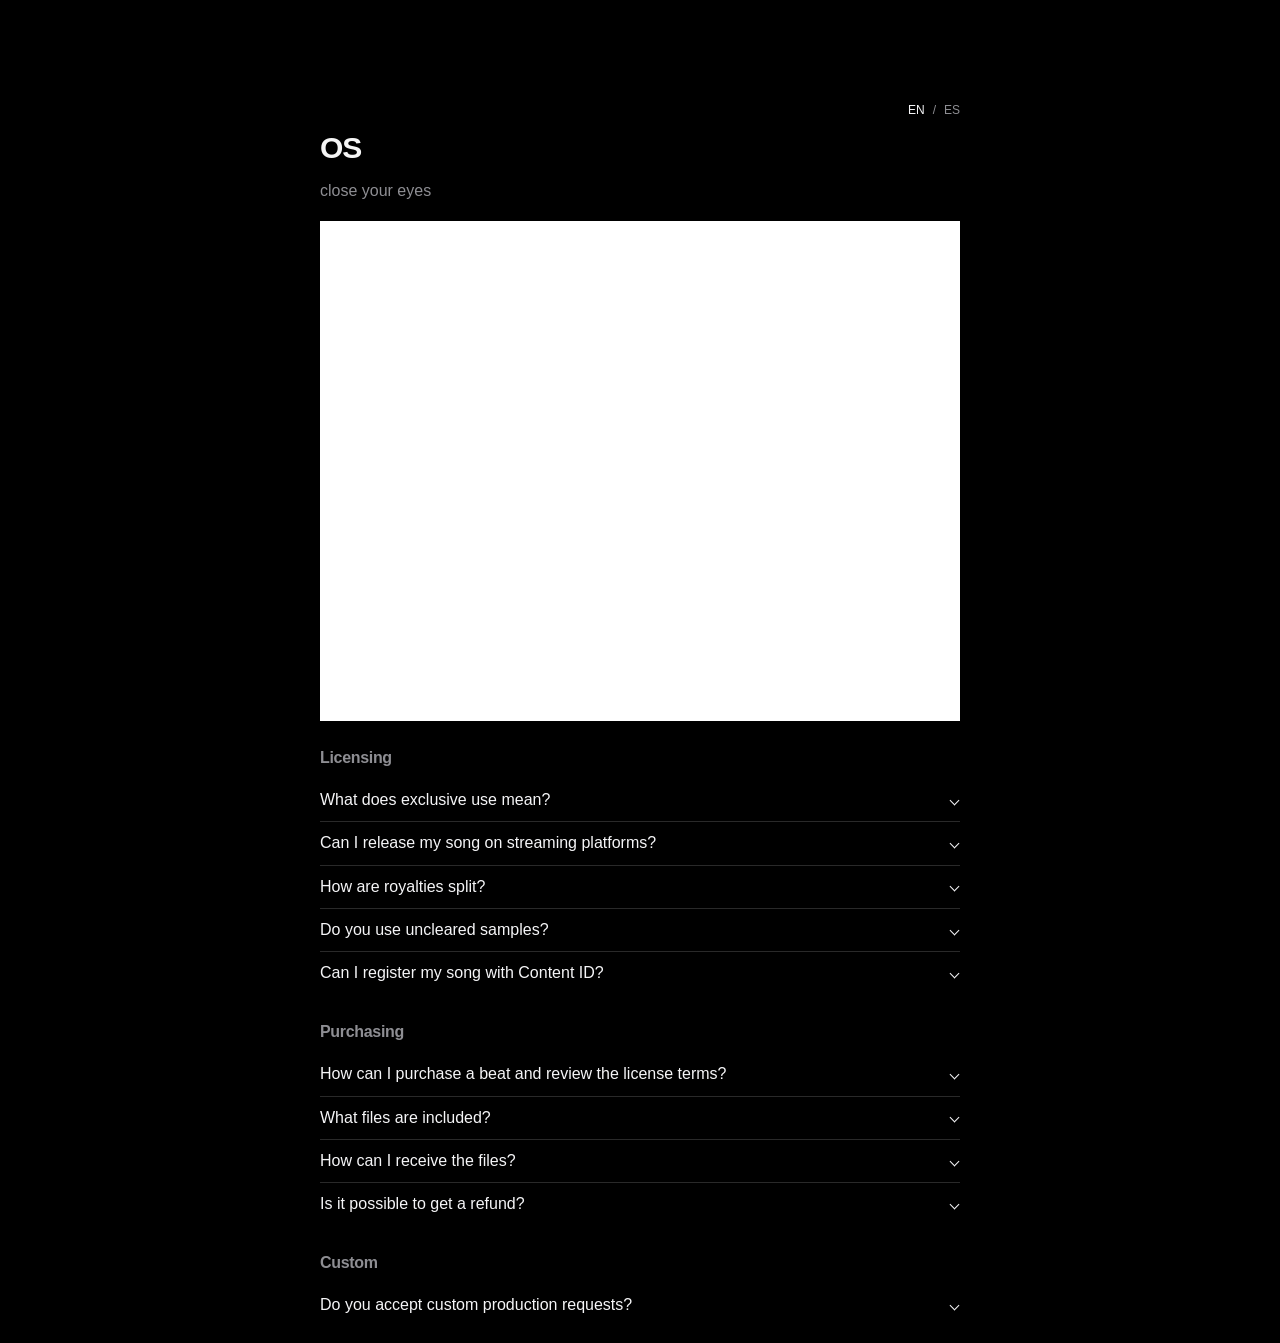
==== beats/index.html @ bd14ff2a "Centralize language handling and refresh CSS cache" ====
<!doctype html>
<html lang="en">
<head>
<meta charset="utf-8">
<meta name="viewport" content="width=device-width, initial-scale=1">
<meta name="theme-color" content="#000000">
<meta name="description" content="Listen to and license beats by Oswld Sound.">
<meta name="robots" content="index,follow">
<link rel="canonical" href="https://oswldsound.com/beats/">
<link rel="alternate" hreflang="en" href="https://oswldsound.com/beats/">
<link rel="alternate" hreflang="es" href="https://oswldsound.com/es/beats/">
<link rel="alternate" hreflang="x-default" href="https://oswldsound.com/beats/">
<meta property="og:type" content="website">
<meta property="og:title" content="Beats — Oswld Sound">
<meta property="og:description" content="Listen to and license beats by Oswld Sound.">
<meta property="og:url" content="https://oswldsound.com/beats/">
<meta property="og:image" content="https://oswldsound.com/favicon-180x180.png">
<meta name="twitter:card" content="summary">
<meta name="twitter:title" content="Beats — Oswld Sound">
<meta name="twitter:description" content="Listen to and license beats by Oswld Sound.">
<meta name="twitter:image" content="https://oswldsound.com/favicon-180x180.png">
<title>Beats – Oswld Sound</title>
<link rel="icon" type="image/png" sizes="32x32" href="/favicon-32x32.png">
<link rel="icon" type="image/png" sizes="16x16" href="/favicon-16x16.png">
<link rel="apple-touch-icon" sizes="180x180" href="/favicon-180x180.png">
<link rel="shortcut icon" href="/favicon.ico">
<link rel="preconnect" href="https://player.beatstars.com" crossorigin>
<style>html,body{background:#000;color-scheme:dark}</style>
<link rel="stylesheet" href="../styles.css?v=20261115">
<script src="/language.js"></script>
</head>
<body class="beats-page">
<main>
  <nav class="language-switch" aria-label="Language"><a href="/beats/"
  lang="en" aria-current="page" data-language="en">EN</a><span aria-hidden="true">/</span><a href="/es/beats/" lang="es" data-language="es">ES</a></nav>
  <header>
    <h1><a class="brand-link" href="/">OS</a></h1>
    <p class="tagline">close your eyes</p>
  </header>

  <div class="player" aria-label="Oswld Sound beats">
    <iframe src="https://player.beatstars.com/?storeId=145914" title="Oswld Sound BeatStars player" allow="autoplay"></iframe>
  </div>

  <section aria-labelledby="faq-title">
    <h2 id="faq-title">Licensing</h2>
    <div class="faq">
      <details>
        <summary>What does exclusive use mean?</summary>
        <div class="answer">The beat is licensed exclusively to one artist, with no further licenses issued after purchase. You receive full ownership of the sound recording (the Master), while the underlying musical composition remains shared according to the splits outlined in the agreement. The beat is automatically removed from the store.</div>
      </details>
      <details>
        <summary>Can I release my song on streaming platforms?</summary>
        <div class="answer">Yes. You can release your song on platforms like Spotify and Apple Music, subject to the terms of your license.</div>
      </details>
      <details>
        <summary>How are royalties split?</summary>
        <div class="answer">The writer's share is split equally (50/50) between you and me. The publisher's share is split equally (50/50) between you and BeatStars Publishing. I also receive a 3% Producer Royalty on Net Receipts generated from exploitation of the new Masters.</div>
      </details>
      <details>
        <summary>Do you use uncleared samples?</summary>
        <div class="answer">No. I only use royalty-free samples cleared for commercial use.</div>
      </details>
      <details>
        <summary>Can I register my song with Content ID?</summary>
        <div class="answer">Yes. Unlike Non-Exclusive licenses, Exclusive licenses allow you to register your song with Content ID.</div>
      </details>
    </div>
  </section>

  <section aria-labelledby="purchasing-title">
    <h2 id="purchasing-title">Purchasing</h2>
    <div class="faq">
      <details>
        <summary>How can I purchase a beat and review the license terms?</summary>
        <div class="answer">Click "ADD" on the beat you want, proceed to "Checkout", and select "Review License" to read the terms before completing your purchase.</div>
      </details>
      <details>
        <summary>What files are included?</summary>
        <div class="answer">Your purchase includes untagged WAV and MP3 files, multitrack files, a beat information document, and a license agreement.</div>
      </details>
      <details>
        <summary>How can I receive the files?</summary>
        <div class="answer">Your files are available instantly after purchase on the receipt page and via email.</div>
      </details>
      <details>
        <summary>Is it possible to get a refund?</summary>
        <div class="answer">Refunds are considered only for missing or incorrect files or duplicate orders, in accordance with BeatStars' terms and applicable law.</div>
      </details>
    </div>
  </section>

  <section aria-labelledby="custom-title">
    <h2 id="custom-title">Custom</h2>
    <div class="faq">
      <details>
        <summary>Do you accept custom production requests?</summary>
        <div class="answer">Yes. For custom requests or any other questions, email me at <a href="mailto:os@oswldsound.com">os@oswldsound.com</a>.</div>
      </details>
    </div>
  </section>
</main>
</body>
</html>
---- styles.css ----
:root{--beats-flow-gap:16px;color-scheme:dark;--bg:#000;--text:#F5F5F7;--muted:#8E8E93;--line:#292929;--link:#F5F5F7}
*{box-sizing:border-box}
html{background:var(--bg);scroll-behavior:smooth}
body{margin:0;background:var(--bg);color:var(--text);font-family:"Helvetica Neue",Helvetica,Inter,Arial,sans-serif;font-size:16px;line-height:1.65;-webkit-font-smoothing:antialiased}
a{color:var(--link);text-decoration:none;transition:none}
.beats-link a,.beats-page .brand-link{-webkit-tap-highlight-color:transparent}
a:hover{color:#8E8E93}
main{width:min(100% - 48px,640px);margin:0 auto;padding:104px 0 80px}
h1{font-size:30px;line-height:1.35;font-weight:600;letter-spacing:-.04em;margin:0}
h2,p{margin:0}
.brand-link{color:#f5f5f5}
.beats-page .brand-link:hover{color:var(--text)}
.tagline{margin-top:8px;color:#8E8E93;max-width:590px;line-height:1.75}
.language-switch{position:relative;display:flex;justify-content:flex-end;align-items:center;gap:8px;margin:0 0 12px;color:var(--muted);font-size:12px;line-height:1}
.language-switch a{color:var(--muted)}
.language-switch a[aria-current="page"]{color:var(--text)}
.language-switch a:hover{color:var(--text)}
.home-page nav:not(.language-switch){margin-top:76px}
.list{list-style:none;margin:0;padding:0}
.list li{display:flex;align-items:baseline;justify-content:space-between;gap:20px;padding:8px 0}
.list li a{display:block;width:100%}
.home-page section{margin-top:76px}
.home-page .section-title{font-size:16px;font-weight:600;letter-spacing:-.02em;margin-bottom:8px}
.home-page section .list li a{display:block;flex:none;width:calc(100% + 8px);padding:8px 14px;margin:-8px 0 -8px -14px;cursor:pointer;transition:none}
.home-page section .list li a:hover{color:#D8D8DA}
.beats-link{display:block!important;padding:0!important}
.beats-link a{display:block;width:calc(100% + 8px);margin-left:-14px;padding:8px 14px;color:var(--link);transition:none;border-radius:2px}
.beats-title{display:inline-block;font-size:16px;font-weight:600;text-decoration:underline;text-underline-offset:4px}
.beats-description{display:block;color:#8E8E93;font-size:15px;line-height:1.65;margin-top:2px}
.beats-link a:hover{background-color:rgba(255,255,255,.025)}
.beats-link a:focus-visible{outline:1px solid #8E8E93;outline-offset:2px}
.beats-page .player{width:100%;margin-top:var(--beats-flow-gap)}
.beats-page iframe{display:block;width:100%;height:500px;border:0;background:#000}
.beats-page section{margin-top:24px}
.beats-page h2{font-size:16px;font-weight:600;letter-spacing:-.02em;margin:0 0 8px;color:var(--muted)}
.faq{overflow-anchor:none}
.faq details{border-bottom:1px solid var(--line)}
.faq details:last-child{border-bottom:0}
.faq summary{cursor:pointer;display:flex;align-items:center;justify-content:space-between;gap:20px;padding:8px 0;font-size:16px;font-weight:500;line-height:1.65;list-style:none}
.faq summary{color:var(--text);-webkit-tap-highlight-color:transparent}
.faq summary::-webkit-details-marker{display:none}
.faq summary::after{content:"";display:block;flex:0 0 6px;width:6px;height:6px;margin:0 2px 0 0;border-right:1px solid currentColor;border-bottom:1px solid currentColor;transform:rotate(45deg);transform-origin:center;align-self:center}
.faq details[open] summary::after{transform:rotate(225deg)}
.answer{padding:0 24px 16px 0;font-size:15px;line-height:1.75;color:var(--text);font-weight:400}
.answer p{margin:0 0 8px}
.answer p:last-child{margin-bottom:0}
.answer strong{color:var(--text);font-weight:400}
.answer a{color:var(--text);text-decoration:underline;text-underline-offset:2px}
.answer a:hover{color:var(--text);text-decoration:underline}
@media(max-width:600px){
  main{width:calc(100% - 40px);padding:72px 0 72px}
  .home-page nav:not(.language-switch){margin-top:76px}
  .home-page section{margin-top:62px}
  .beats-page iframe{height:500px}
}
@media(prefers-reduced-motion:reduce){
  html{scroll-behavior:auto}
  *,*::before,*::after{transition:none!important}
}
.home-page footer,.home-page footer a{font-size:16px}
/* Trigger GitHub Pages redeployment. */

/* Keep the beats page ending compact without changing other pages. */
.beats-page main{padding-bottom:16px}
@media(max-width:600px){.beats-page main{padding-bottom:16px}}

/* Prevent scrolling on both language versions of the homepage. */
html:has(body.home-page){scrollbar-width:none}html:has(body.home-page)::-webkit-scrollbar{display:none}
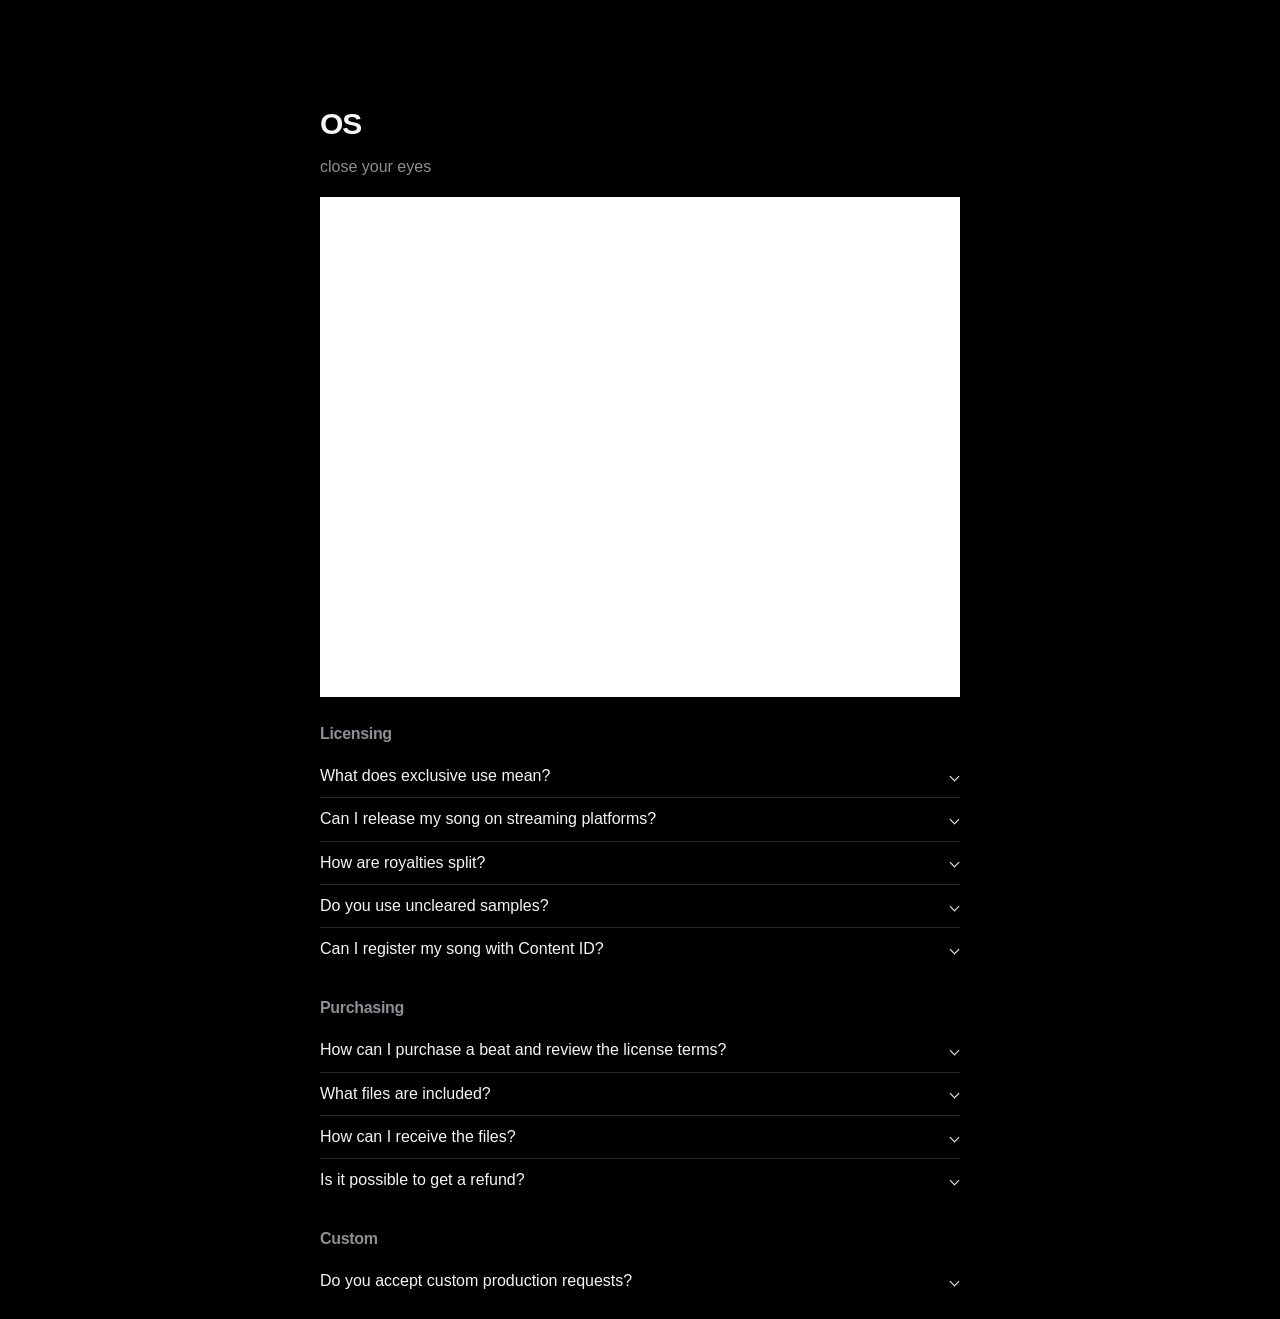
==== commit a0822cb1: "Remove manual language selector" ====
--- a/beats/index.html
+++ b/beats/index.html
@@ -31,8 +31,6 @@
 </head>
 <body class="beats-page">
 <main>
-  <nav class="language-switch" aria-label="Language"><a href="/beats/"
-  lang="en" aria-current="page" data-language="en">EN</a><span aria-hidden="true">/</span><a href="/es/beats/" lang="es" data-language="es">ES</a></nav>
   <header>
     <h1><a class="brand-link" href="/">OS</a></h1>
     <p class="tagline">close your eyes</p>
--- a/styles.css
+++ b/styles.css
@@ -49,20 +49,14 @@
 .answer a:hover{color:var(--text);text-decoration:underline}
 @media(max-width:600px){
   main{width:calc(100% - 40px);padding:72px 0 72px}
-  .home-page nav:not(.language-switch){margin-top:76px}
   .home-page section{margin-top:62px}
-  .beats-page iframe{height:500px}
 }
 @media(prefers-reduced-motion:reduce){
   html{scroll-behavior:auto}
   *,*::before,*::after{transition:none!important}
 }
-.home-page footer,.home-page footer a{font-size:16px}
-/* Trigger GitHub Pages redeployment. */
+/* Keep the beats page ending compact. */
+.beats-page main{padding-bottom:16px}
 
-/* Keep the beats page ending compact without changing other pages. */
-.beats-page main{padding-bottom:16px}
-@media(max-width:600px){.beats-page main{padding-bottom:16px}}
-
-/* Prevent scrolling on both language versions of the homepage. */
+/* Hide the homepage scrollbar without disabling native scrolling or pull-to-refresh. */
 html:has(body.home-page){scrollbar-width:none}html:has(body.home-page)::-webkit-scrollbar{display:none}
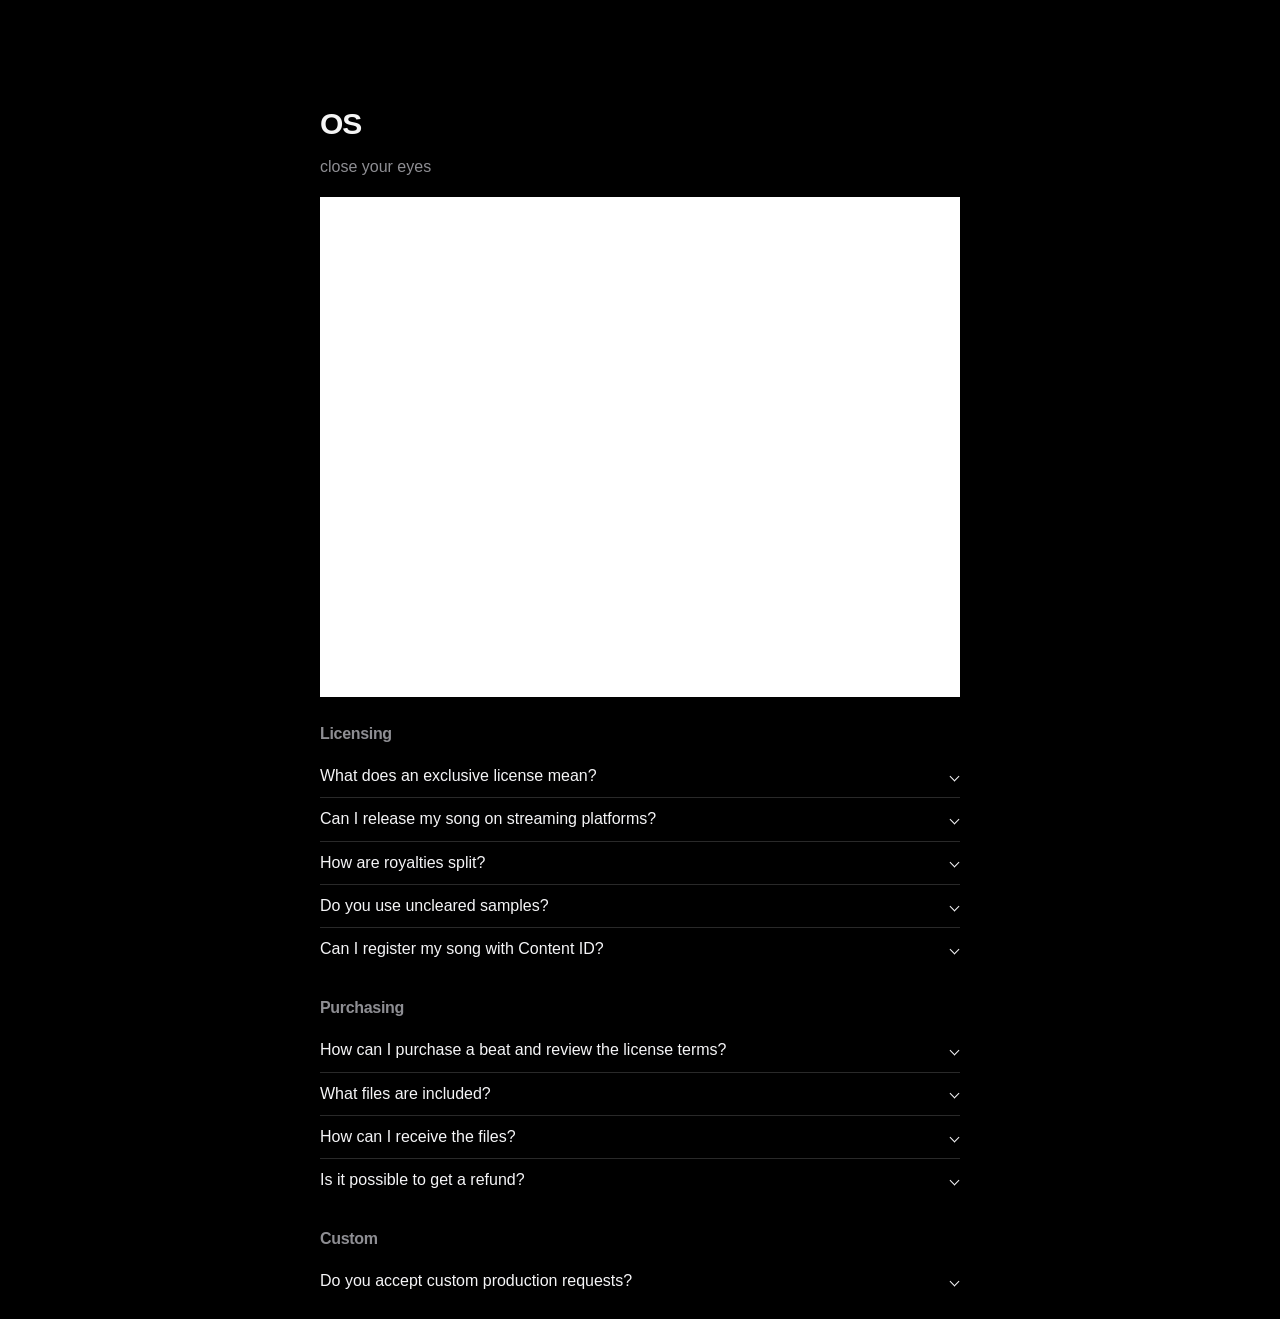
==== commit aa5f6e98: "Update exclusive licensing wording" ====
--- a/beats/index.html
+++ b/beats/index.html
@@ -44,7 +44,7 @@
     <h2 id="faq-title">Licensing</h2>
     <div class="faq">
       <details>
-        <summary>What does exclusive use mean?</summary>
+        <summary>What does an exclusive license mean?</summary>
         <div class="answer">The beat is licensed exclusively to one artist, with no further licenses issued after purchase. You receive full ownership of the sound recording (the Master), while the underlying musical composition remains shared according to the splits outlined in the agreement. The beat is automatically removed from the store.</div>
       </details>
       <details>
--- a/styles.css
+++ b/styles.css
@@ -11,11 +11,7 @@
 .brand-link{color:#f5f5f5}
 .beats-page .brand-link:hover{color:var(--text)}
 .tagline{margin-top:8px;color:#8E8E93;max-width:590px;line-height:1.75}
-.language-switch{position:relative;display:flex;justify-content:flex-end;align-items:center;gap:8px;margin:0 0 12px;color:var(--muted);font-size:12px;line-height:1}
-.language-switch a{color:var(--muted)}
-.language-switch a[aria-current="page"]{color:var(--text)}
-.language-switch a:hover{color:var(--text)}
-.home-page nav:not(.language-switch){margin-top:76px}
+.home-page nav{margin-top:76px}
 .list{list-style:none;margin:0;padding:0}
 .list li{display:flex;align-items:baseline;justify-content:space-between;gap:20px;padding:8px 0}
 .list li a{display:block;width:100%}
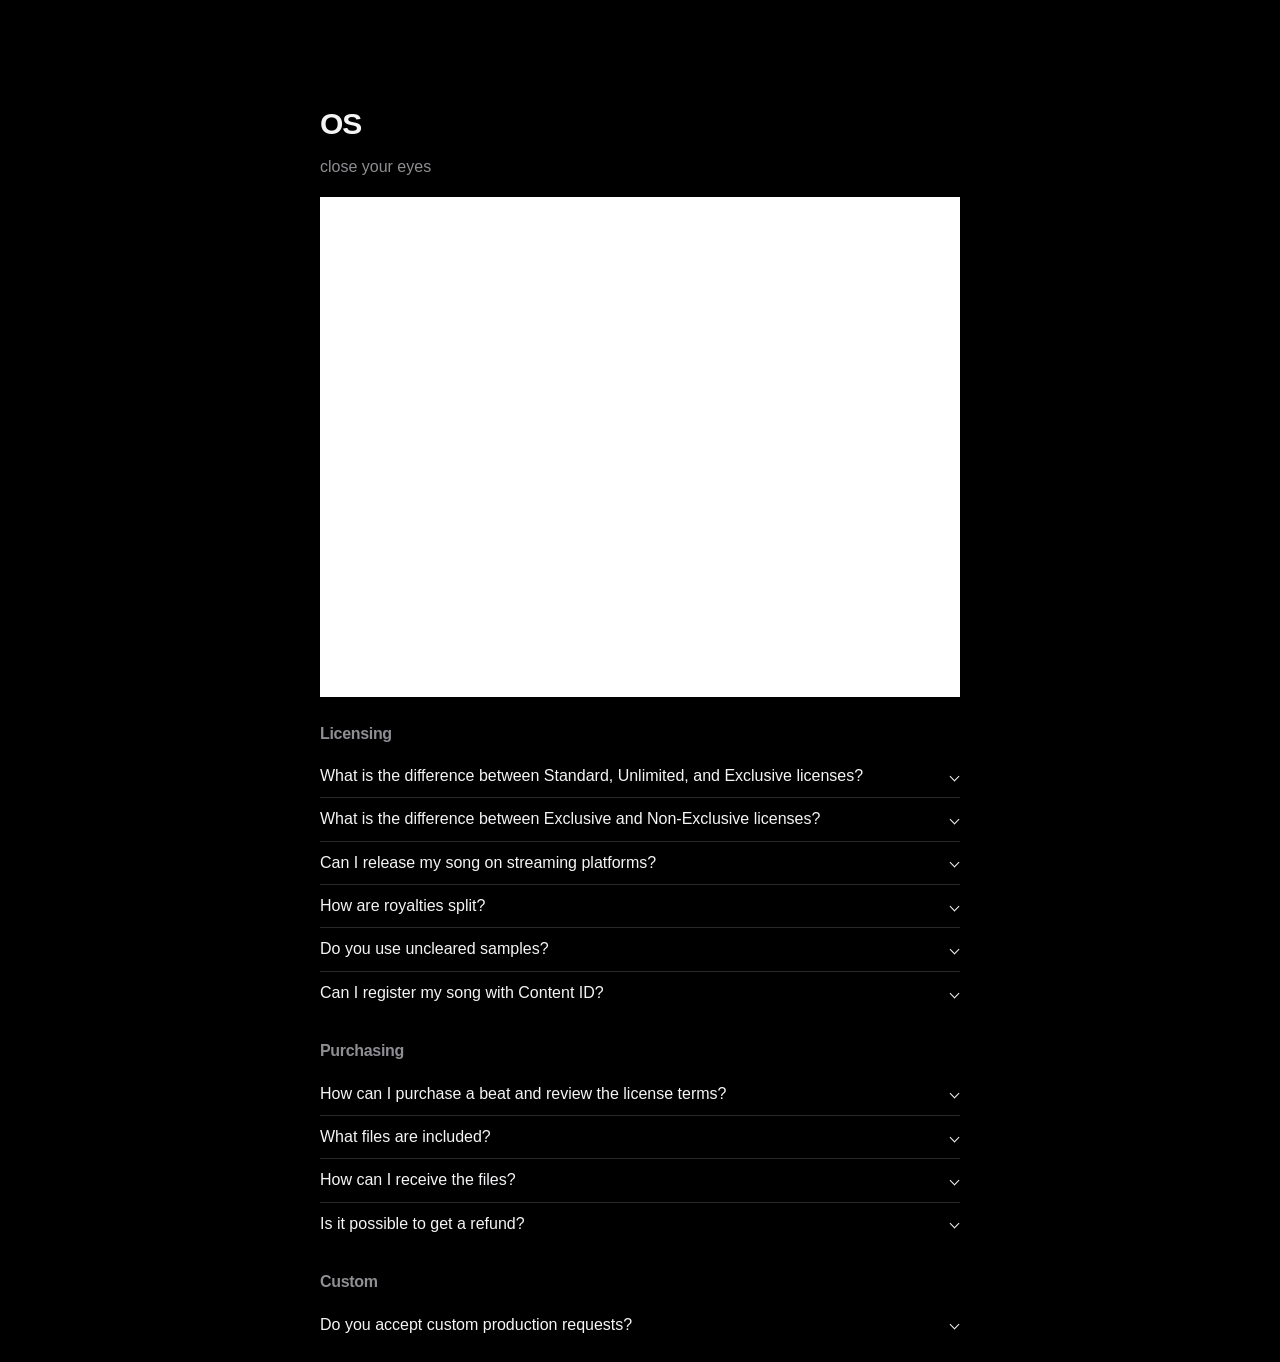
==== commit 4588a09f: "Update licensing FAQ in English and Spanish" ====
--- a/beats/index.html
+++ b/beats/index.html
@@ -43,9 +43,21 @@
   <section aria-labelledby="faq-title">
     <h2 id="faq-title">Licensing</h2>
     <div class="faq">
+            <details>
+        <summary>What is the difference between Standard, Unlimited, and Exclusive licenses?</summary>
+        <div class="answer">
+          <strong>Standard:</strong> WAV and MP3 · 100,000 streams · 1 music video · Distribution and publishing · Live performance<br>
+          <strong>Unlimited:</strong> + Multitracks · Unlimited streams · Unlimited music videos · Radio broadcast<br>
+          <strong>Exclusive:</strong> + Beat removed from the store · Content ID
+        </div>
+      </details>
       <details>
-        <summary>What does an exclusive license mean?</summary>
-        <div class="answer">The beat is licensed exclusively to one artist, with no further licenses issued after purchase. You receive full ownership of the sound recording (the Master), while the underlying musical composition remains shared according to the splits outlined in the agreement. The beat is automatically removed from the store.</div>
+        <summary>What is the difference between Exclusive and Non-Exclusive licenses?</summary>
+        <div class="answer">
+          <strong>Non-Exclusive:</strong> The beat can be licensed to other artists.<br><br>
+          <strong>Exclusive:</strong> The beat is licensed exclusively to one artist, with no further licenses issued after purchase. You receive full ownership of the sound recording (the Master), while the underlying musical composition remains shared according to the splits outlined in the agreement.<br><br>
+          <strong>Exclusive:</strong> No further licenses are issued. The producer retains the royalty share specified in the license agreement.
+        </div>
       </details>
       <details>
         <summary>Can I release my song on streaming platforms?</summary>
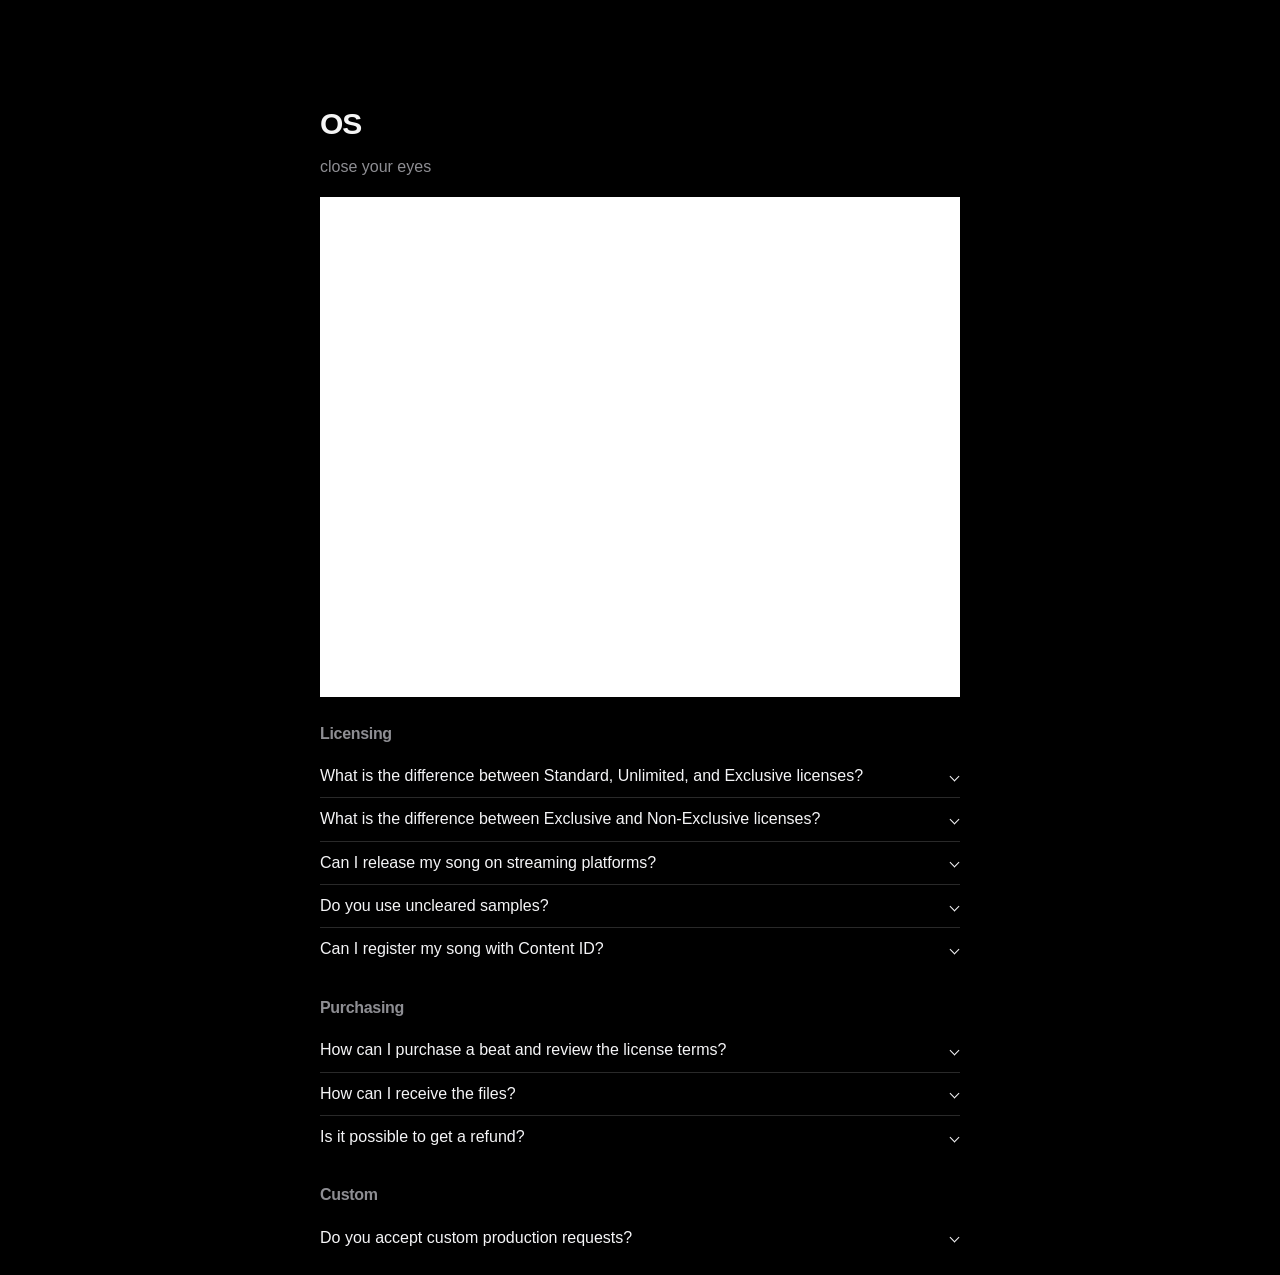
==== commit 748a2dbf: "Revise licensing FAQ details" ====
--- a/beats/index.html
+++ b/beats/index.html
@@ -47,8 +47,8 @@
         <summary>What is the difference between Standard, Unlimited, and Exclusive licenses?</summary>
         <div class="answer">
           <strong>Standard:</strong> WAV and MP3 · 100,000 streams · 1 music video · Distribution and publishing · Live performance<br>
-          <strong>Unlimited:</strong> + Multitracks · Unlimited streams · Unlimited music videos · Radio broadcast<br>
-          <strong>Exclusive:</strong> + Beat removed from the store · Content ID
+          <strong>Unlimited:</strong> + Multitracks (individual WAV files) · Beat information document · License agreement · Unlimited streams · Unlimited music videos · Radio broadcast<br>
+          <strong>Exclusive:</strong> + Multitracks (individual WAV files) · Beat information document · License agreement · Beat removed from the store · Content ID
         </div>
       </details>
       <details>
@@ -64,16 +64,12 @@
         <div class="answer">Yes. You can release your song on platforms like Spotify and Apple Music, subject to the terms of your license.</div>
       </details>
       <details>
-        <summary>How are royalties split?</summary>
-        <div class="answer">The writer's share is split equally (50/50) between you and me. The publisher's share is split equally (50/50) between you and BeatStars Publishing. I also receive a 3% Producer Royalty on Net Receipts generated from exploitation of the new Masters.</div>
-      </details>
-      <details>
         <summary>Do you use uncleared samples?</summary>
         <div class="answer">No. I only use royalty-free samples cleared for commercial use.</div>
       </details>
       <details>
         <summary>Can I register my song with Content ID?</summary>
-        <div class="answer">Yes. Unlike Non-Exclusive licenses, Exclusive licenses allow you to register your song with Content ID.</div>
+        <div class="answer">Yes. Content ID registration is available only with Exclusive licenses.</div>
       </details>
     </div>
   </section>
@@ -84,10 +80,6 @@
       <details>
         <summary>How can I purchase a beat and review the license terms?</summary>
         <div class="answer">Click "ADD" on the beat you want, proceed to "Checkout", and select "Review License" to read the terms before completing your purchase.</div>
-      </details>
-      <details>
-        <summary>What files are included?</summary>
-        <div class="answer">Your purchase includes untagged WAV and MP3 files, multitrack files, a beat information document, and a license agreement.</div>
       </details>
       <details>
         <summary>How can I receive the files?</summary>
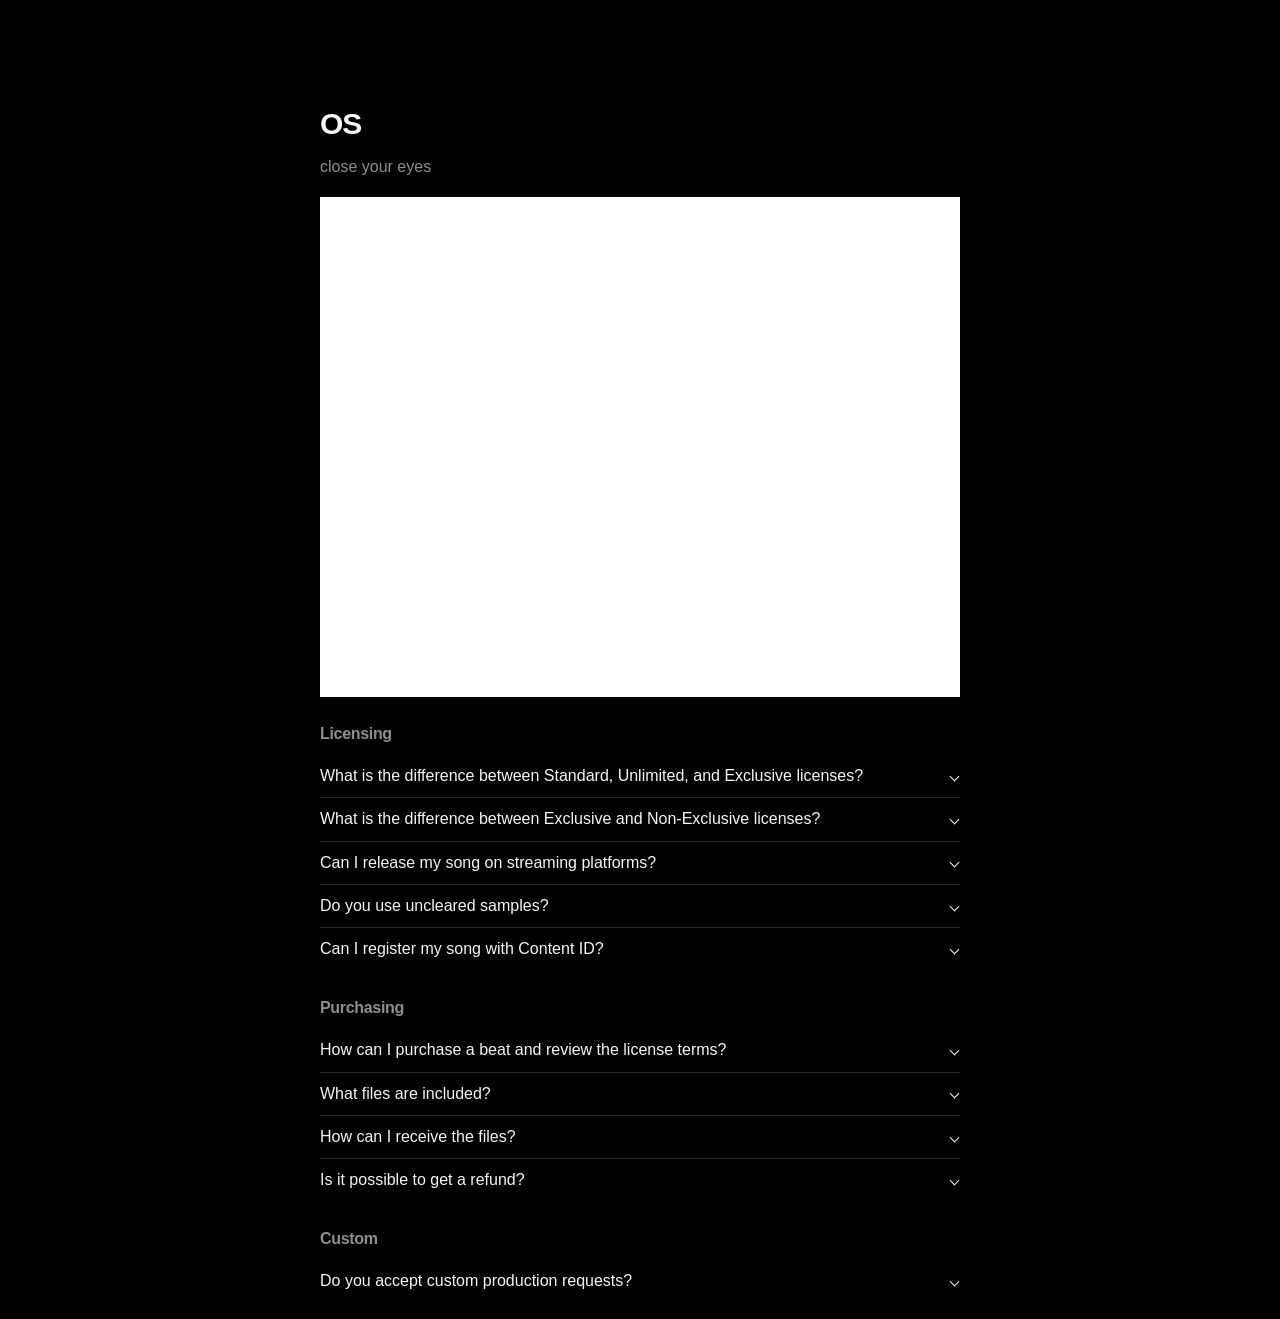
==== commit 98635ad5: "Refine licensing FAQ spacing and restore included files question" ====
--- a/beats/index.html
+++ b/beats/index.html
@@ -46,17 +46,16 @@
             <details>
         <summary>What is the difference between Standard, Unlimited, and Exclusive licenses?</summary>
         <div class="answer">
-          <strong>Standard:</strong> WAV and MP3 · 100,000 streams · 1 music video · Distribution and publishing · Live performance<br>
-          <strong>Unlimited:</strong> + Multitracks (individual WAV files) · Beat information document · License agreement · Unlimited streams · Unlimited music videos · Radio broadcast<br>
-          <strong>Exclusive:</strong> + Multitracks (individual WAV files) · Beat information document · License agreement · Beat removed from the store · Content ID
+          <p><strong>Standard:</strong> WAV and MP3 · 100,000 streams · 1 music video · Distribution and publishing · Live performance</p>
+          <p><strong>Unlimited:</strong> + Multitracks (individual WAV files) · Beat information document · License agreement · Unlimited streams · Unlimited music videos · Radio broadcast</p>
+          <p><strong>Exclusive:</strong> + Multitracks (individual WAV files) · Beat information document · License agreement · Beat removed from the store · Content ID</p>
         </div>
       </details>
       <details>
         <summary>What is the difference between Exclusive and Non-Exclusive licenses?</summary>
         <div class="answer">
-          <strong>Non-Exclusive:</strong> The beat can be licensed to other artists.<br><br>
-          <strong>Exclusive:</strong> The beat is licensed exclusively to one artist, with no further licenses issued after purchase. You receive full ownership of the sound recording (the Master), while the underlying musical composition remains shared according to the splits outlined in the agreement.<br><br>
-          <strong>Exclusive:</strong> No further licenses are issued. The producer retains the royalty share specified in the license agreement.
+          <p><strong>Non-Exclusive:</strong> The beat can be licensed to other artists.</p>
+          <p><strong>Exclusive:</strong> The beat is licensed exclusively to one artist, with no further licenses issued after purchase. You receive full ownership of the sound recording (the Master), while the underlying musical composition remains shared according to the splits outlined in the agreement. The producer retains the royalty share specified in the license agreement.</p>
         </div>
       </details>
       <details>
@@ -82,6 +81,10 @@
         <div class="answer">Click "ADD" on the beat you want, proceed to "Checkout", and select "Review License" to read the terms before completing your purchase.</div>
       </details>
       <details>
+        <summary>What files are included?</summary>
+        <div class="answer">Your purchase includes untagged WAV and MP3 files, multitrack files, a beat information document, and a license agreement.</div>
+      </details>
+      <details>
         <summary>How can I receive the files?</summary>
         <div class="answer">Your files are available instantly after purchase on the receipt page and via email.</div>
       </details>
